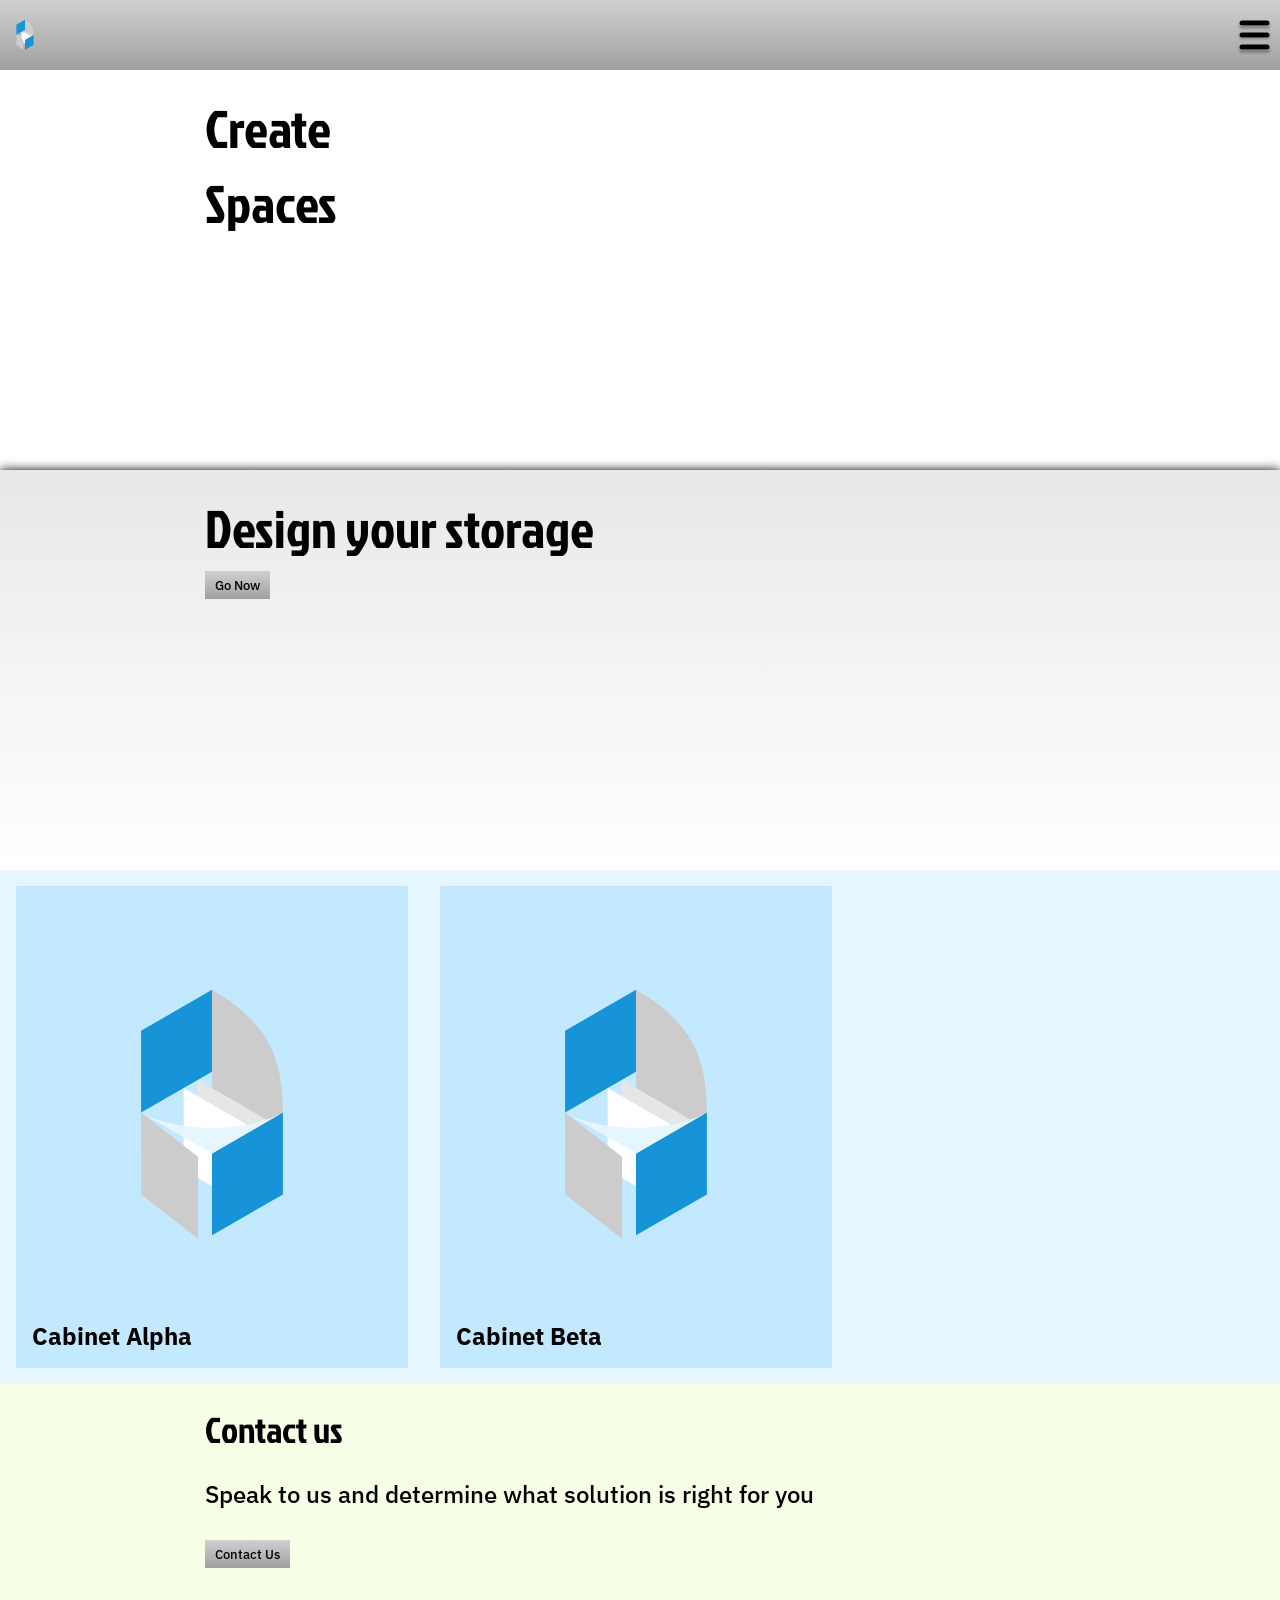
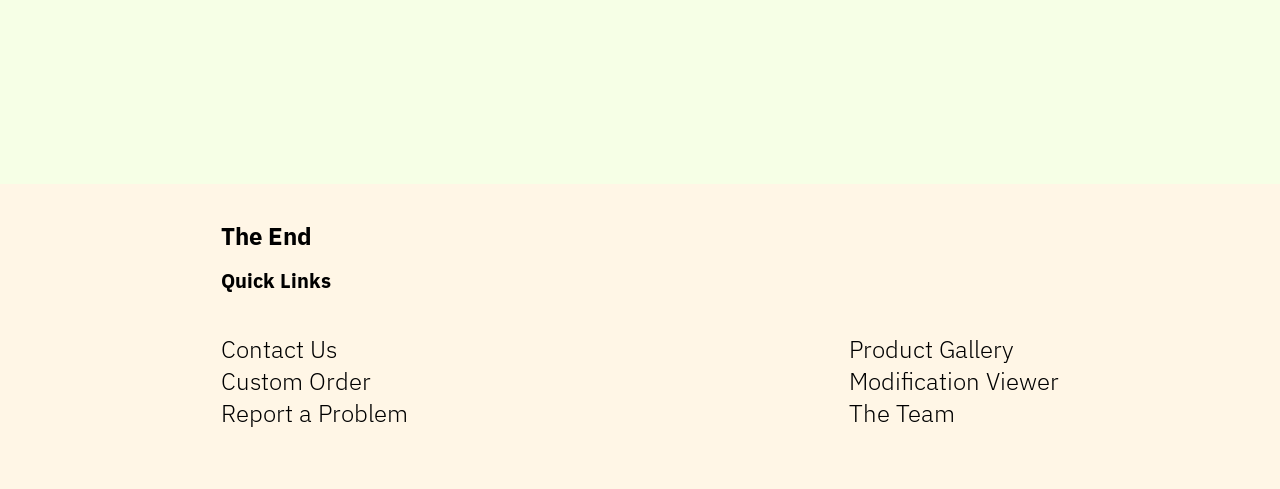
==== index.html @ 8c56f353 "Main code" ====
<!DOCTYPE html>
<html lang="en">
<head>
    <meta charset="UTF-8">
    <meta name="viewport" content="width=device-width, initial-scale=1.0">
    <title>NAME - Homepage</title>

    <!--Fonts-->
    <link rel="preconnect" href="https://fonts.googleapis.com">
    <link rel="preconnect" href="https://fonts.gstatic.com" crossorigin>
    <link href="https://fonts.googleapis.com/css2?family=IBM+Plex+Sans:ital,wght@0,100..700;1,100..700&family=Jockey+One&display=swap" rel="stylesheet">

    <link rel="stylesheet" href="css/style.css">

    <script src="https://cdn.jsdelivr.net/npm/gsap@3.15/dist/gsap.min.js"></script>
    
    <script src="js/menuscript.js" defer></script>
    <script src="js/script.js" defer></script>
</head>

<body>
    <header>
        <div id="menu">
            <nav>
                <a href="about.html"><button>The Team</button></a>
                <a href="gallery.html"><button>Products</button></a>
                <a href="order.html"><button>Order</button></a>
                <a href="index.html"><button>Homepage</button></a>
            </nav>
            <h1>Menu</h1>
        </div>
        <div class="menubutton" tabindex="0">
            <img src="assets/new-enterprise-logo1.svg" alt="Logo" style="width: 50px;">
            <img src="assets/menubutton.svg" alt="Menu Button">
        </div>
    </header>
    <main>
        <div id="spacer"></div>
        <section id="hero">
            <h1>Create</h1>
            <h1>Spaces</h1>
        </section>
        <section class="gradientsection">
            <h1>Design your storage</h1>
            <a href="app.html"><button>Go Now</button></a>
        </section>
        <section id="showcase">
            <div class="cardgallery">
                <div>
                    <a href="app.html?product=shelf1" class="card">
                        <div id="card1"></div>
                        <h4>Cabinet Alpha</h4>
                    </a>
                    <a href="app.html?product=shelf1" class="card">
                        <div id="card2"></div>
                        <h4>Cabinet Beta</h4>
                    </a>
                </div>
            </div>
        </section>
        <section id="contact">
            <h2>Contact us</h2>
            <p>Speak to us and determine what solution is right for you</p>
            <a href="contact.html"><button>Contact Us</button></a>
        </section>
        <footer>
            <h4>The End</h4>
            <h5>Quick Links</h5>
            <div>
                <p><a href="contact.html?p=contact">Contact Us</a><br><a href="contact.html?p=order">Custom Order</a><br><a href="contact.html?p=problem">Report a Problem</a></p>
                <p><a href="gallery.html">Product Gallery</a><br><a href="app.html">Modification Viewer</a><br><a href="about.html">The Team</a></p>
            </div>
        </footer>
    </main>
</body>
</html>
---- css/style.css ----
:root{
    font-size: 18pt;
    --header-height: 70px;
    --contact-bg: #F6FFE6;
    --general-bg: #E6F6FF;
    --menu-bg:#FFF6E6;
    --card-width: 40vh;
    font-family: "IBM Plex Sans", sans-serif;
    font-weight: 500;
    font-style: normal;
}

h1,h2,h3,h4,h5,h6{
    margin: 0;
}

h1{
    font-family: "Jockey One", sans-serif;
    font-weight: 400;
    font-style: normal;
    font-size: 40pt;
}
h2{
    font-family: "Jockey One", sans-serif;
    font-weight: 400;
    font-style: normal;
}
h3{

}
h4{

}
h5{

}
h6{
    margin-top: 10px;
}
p{
    font-family: "IBM Plex Sans", sans-serif;
}
button{
    font-family: "IBM Plex Sans", sans-serif;
    font-weight: 500;
    font-style: normal;
    padding: 5px 10px;
}
a{
    text-decoration: none;
    color: unset;
}


body{
    margin: 0;
}

button{
    border: 0;
    background-image: linear-gradient(to bottom, #D0D0D0, #A0A0A0);
}

/*test background*/
main{
    
}

/*header & menu below*/
header{
    top: 0;
    width: 100vw;
    height: 100vh;
    display: grid;
    position: fixed;
    grid-template-columns: 1fr;
    top: calc(-100vh + var(--header-height));
    grid-template-rows: 1fr var(--header-height);
}

header.open{
    top: 0;
}

header>.menubutton{
    bottom: 0;
}

#menu{
    padding: var(--header-height);
    display: flex;
    flex-direction: column;
    align-items: flex-end;
    justify-content: flex-end;
    background-color: var(--menu-bg);
}

#menu>h1{
    align-self: flex-start;
}

#menu>nav{
    width: 30vw;
    min-width: 120px;
    max-width: 200px;
    display: flex;
    flex-direction: column;
    justify-content: space-evenly;
}
nav>*{
    display: block;
    border-width: 0;
    margin: 10px;
    height: 30px;
}
nav>*>*{
    width: 100%;
    height: 100%;
}

header>div.menubutton{
    animation-duration: 2s;
    display: flex;
    justify-content: space-between;
    align-items: center;
    background-image: linear-gradient(to bottom, #D0D0D0, #A0A0A0);
    height: var(--header-height);
}

.menubutton:focus{
    border: 2px solid;
}


/* end header section*/

/**/
section{
    padding: 20px 16vw;
    min-height: 40vh;
}

/**/
#hero{
    background-image: url(../assets/Test-Images/cabinet1.png);
    background-size: cover;
    background-position: center;
}

div#spacer{
    height: 70px;
    margin: 0;
}

.hidden{
    display: none;
}

section.gradientsection{
    background-image: linear-gradient(to top,#FFFFFF,#E8E8E8);
    box-shadow: 0 0 10px;
}

section.narrowsection{
    max-width: 500px;
    padding: 16px 32px;
    margin: auto;
}

/*Card showcase section*/
section#showcase{
    padding: 0 0;
    height: auto;
}
.cardgallery{
    max-width: 100vw;
}
.cardgallery>*{
    background-color: var(--general-bg);
    display: flex;
    overflow-x: scroll;
}
.card{
    display: block;
    height: 50vh;
    min-width: var(--card-width);
    max-width: var(--card-width);
    margin: 16px;
    padding: 16px;
    background-color: #C2E9FF;
    align-content:end;
}
.card>div{
    width: 100%;
    height: calc(100% - 40px);
    background-position: center;
    background-size: cover;
}

#card1{
    background-image: url("../assets/new-enterprise-logo1.svg");
}
#card2{
    background-image: url("../assets/new-enterprise-logo1.svg");
}
#card3{
    background-image: url("../assets/new-enterprise-logo1.svg");
}
/* cards 2*/

.cards2{
    background-color: var(--contact-bg);
    padding: 0 0;
    height: auto;
}
.cards2>h4{
    padding: 10px 5vw 0px;
}
.cards2 .cardgallery>*{
    background-color: var(--contact-bg);
}

.imgcontainer{
    display: flex;
    justify-content: center;
}

.imgcontainer>img{
    height: 180px;
}

/*Homepage contact section*/
section#contact{
    background-color: var(--contact-bg);
    height: 200px;
}

footer{
    background-color: var(--menu-bg);
    padding: 20px 16vw;
}

footer>*{
    margin: 16px;
}

footer>div{
    display: flex;
    justify-content: space-between;
}
footer a{
    font-weight: 300;
}

/*misc*/

input.long{
    width: 50%;
}

.splitlr{
    height: 100%;
    display: grid;
    grid-template-columns: 1fr 1fr;
    grid-template-rows: 1fr;
}

@media (max-width: 600px) {
    .splitlr{
        grid-template-columns: 1fr;
        grid-template-rows: 1fr 1fr;
    }
}


/*Animations*/
@keyframes MenuUp {
    100% {transform: translateY(0);}
    0% {transform: translateY(calc(100vh - 70px));}
}

@keyframes MenuDown {
    0% {transform: translateY(calc(70px - 100vh));}
    100% {transform: translateY(0);}
}
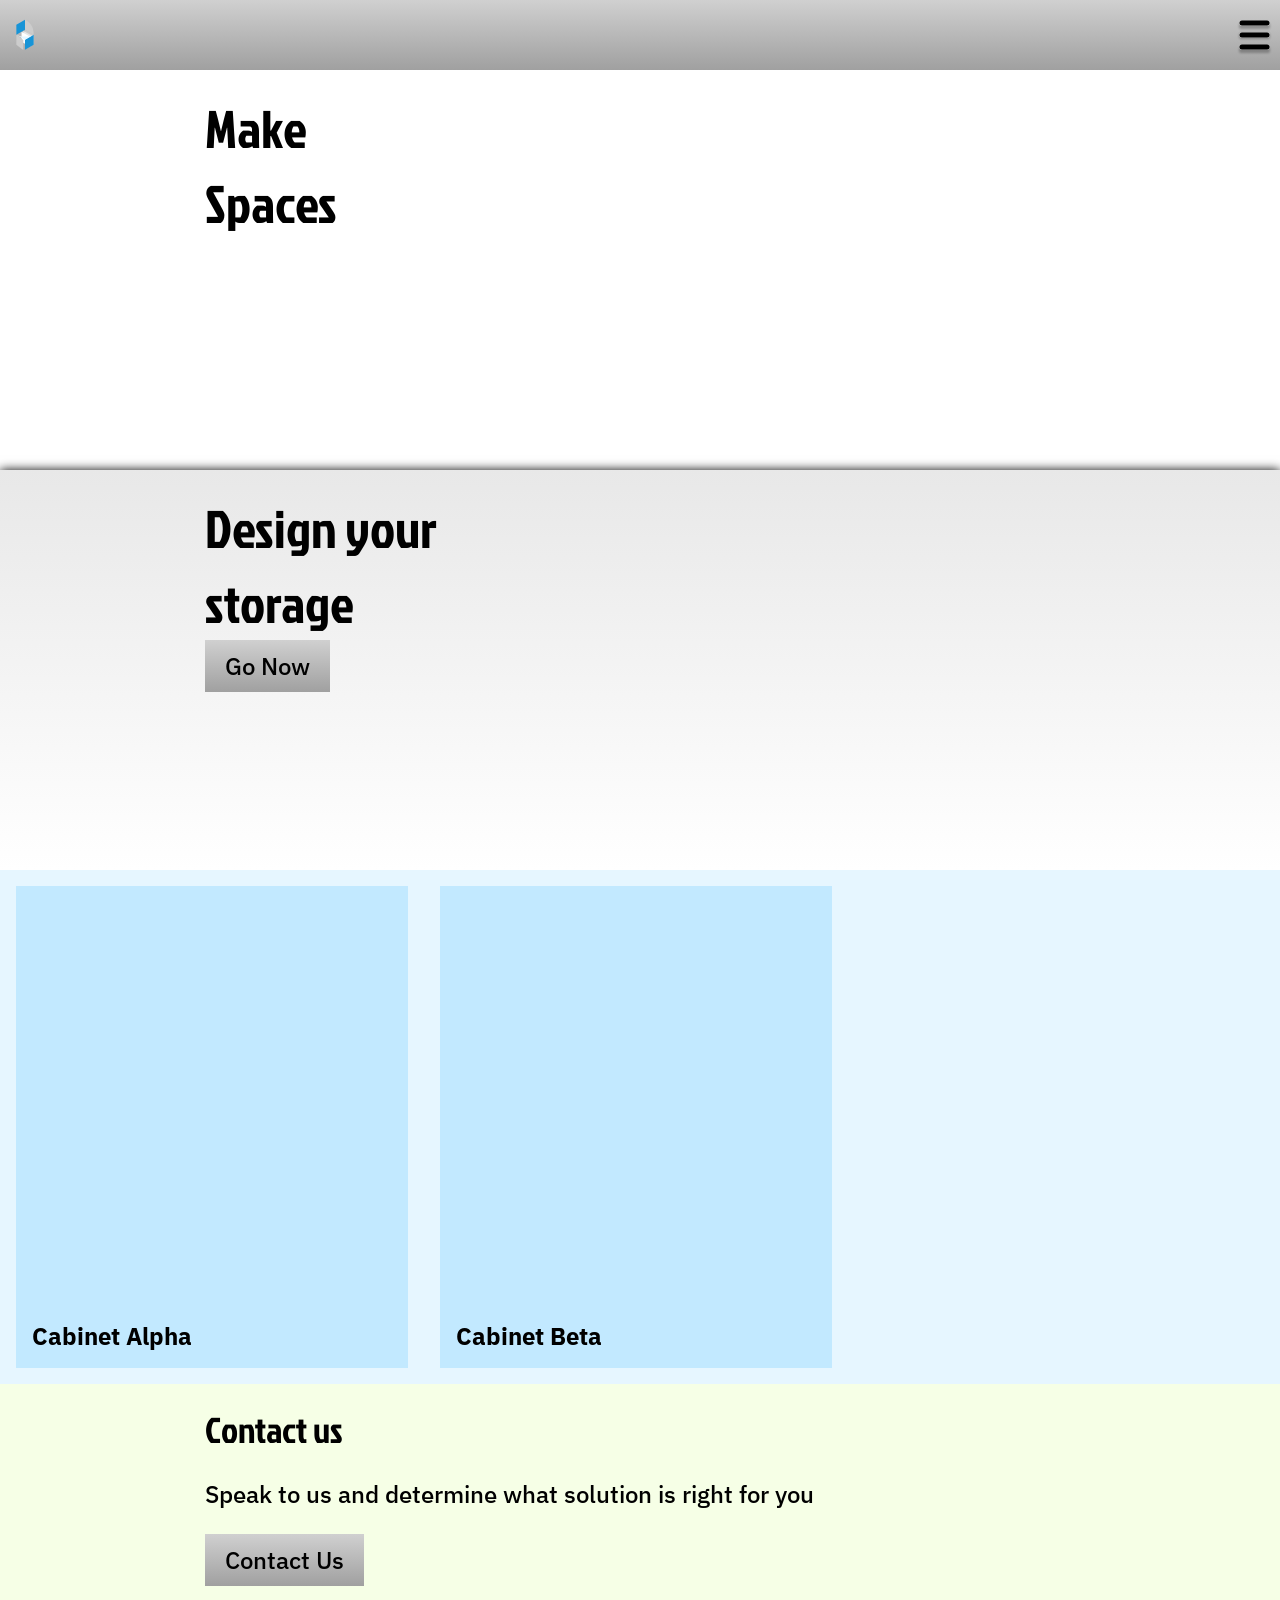
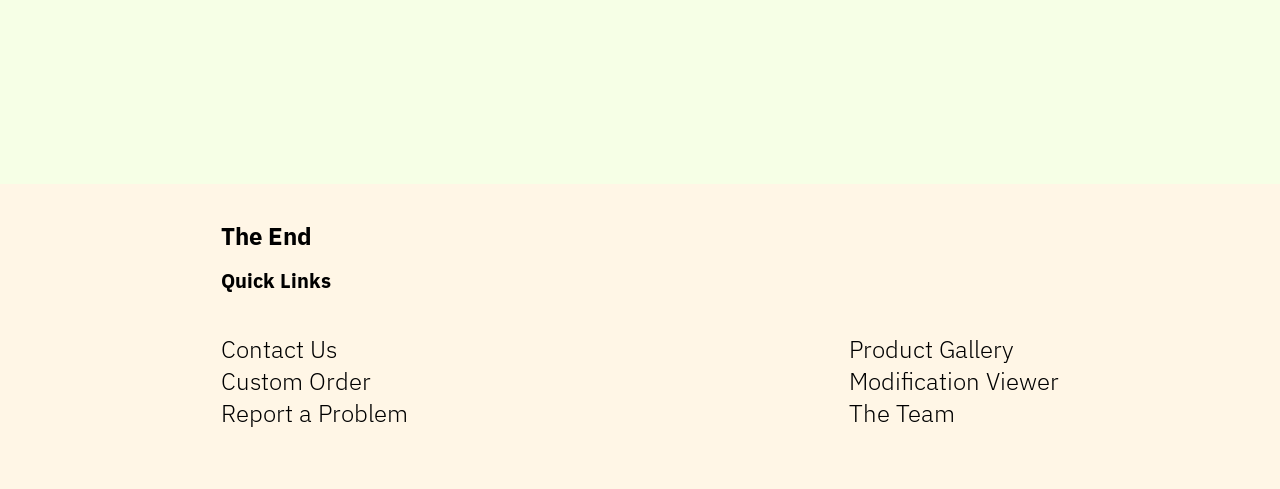
==== commit 69f355bb: "Corrected asset names" ====
--- a/index.html
+++ b/index.html
@@ -37,12 +37,13 @@
     <main>
         <div id="spacer"></div>
         <section id="hero">
-            <h1>Create</h1>
+            <h1>Make</h1>
             <h1>Spaces</h1>
         </section>
         <section class="gradientsection">
-            <h1>Design your storage</h1>
-            <a href="app.html"><button>Go Now</button></a>
+            <h1>Design your</h1>
+            <h1>storage</h1>
+            <a href="gallery.html"><button>Go Now</button></a>
         </section>
         <section id="showcase">
             <div class="cardgallery">
--- a/css/style.css
+++ b/css/style.css
@@ -1,12 +1,13 @@
 
 
 :root{
-    font-size: 18pt;
+    font-size: 16pt;
     --header-height: 70px;
     --contact-bg: #F6FFE6;
     --general-bg: #E6F6FF;
     --menu-bg:#FFF6E6;
     --card-width: 40vh;
+    --low-margin:16px;
     font-family: "IBM Plex Sans", sans-serif;
     font-weight: 500;
     font-style: normal;
@@ -113,7 +114,6 @@
     display: block;
     border-width: 0;
     margin: 10px;
-    height: 30px;
 }
 nav>*>*{
     width: 100%;
@@ -200,10 +200,10 @@
 }
 
 #card1{
-    background-image: url("../assets/new-enterprise-logo1.svg");
+    background-image: url("../assets/images/cabinet1.png");
 }
 #card2{
-    background-image: url("../assets/new-enterprise-logo1.svg");
+    background-image: url("../assets/images/cabinet2.png");
 }
 #card3{
     background-image: url("../assets/new-enterprise-logo1.svg");
@@ -267,6 +267,7 @@
     grid-template-rows: 1fr;
 }
 
+
 @media (max-width: 600px) {
     .splitlr{
         grid-template-columns: 1fr;
@@ -275,6 +276,17 @@
 }
 
 
+@media (min-width: 1000px) {
+    :root{
+        font-size: 18pt;
+    }
+    button{
+        font-size: 18pt;
+        padding: 10px 20px;
+    }
+}
+
+
 /*Animations*/
 @keyframes MenuUp {
     100% {transform: translateY(0);}
